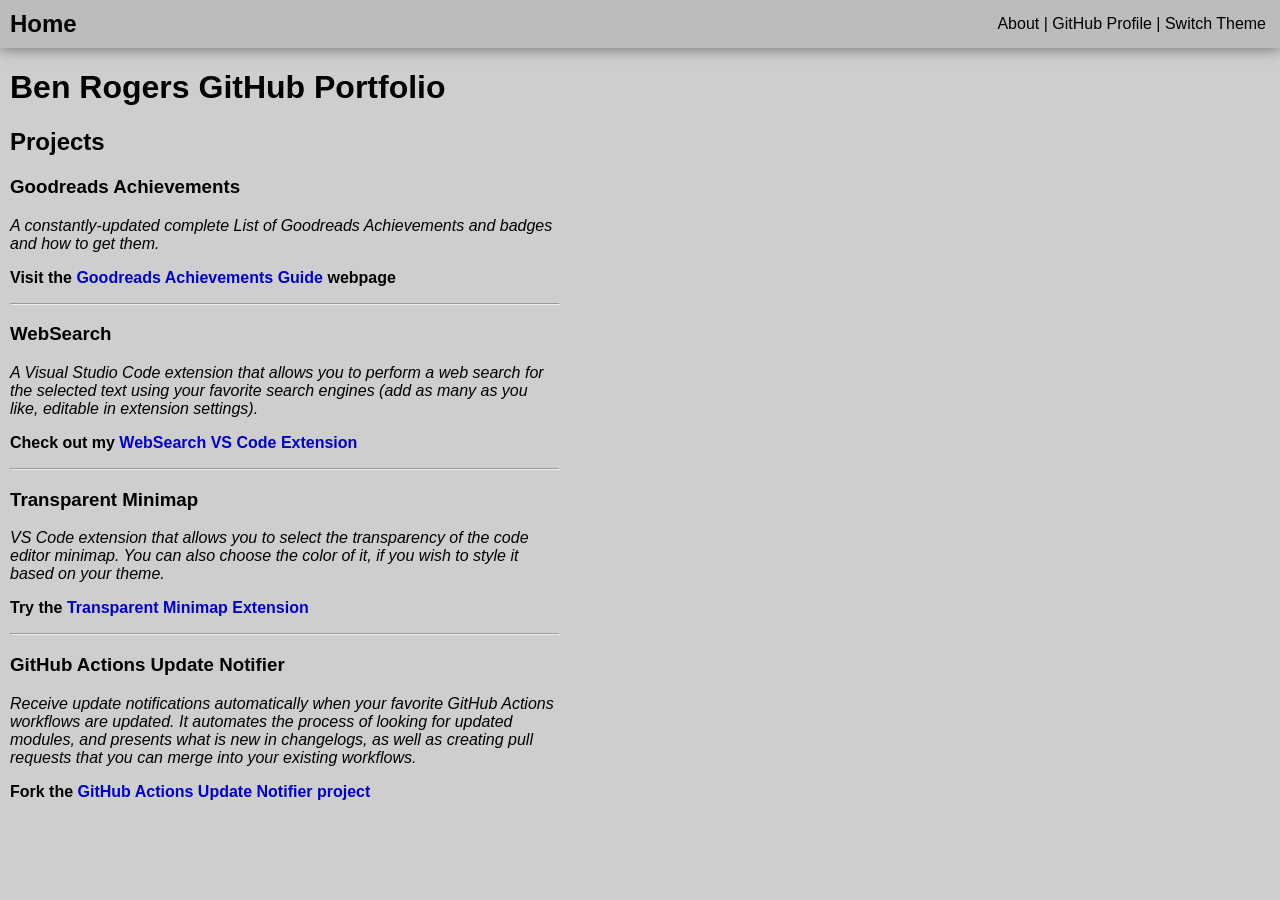
==== index.html @ d3966f2b "Update site lang from en-US to just en" ====
<!doctype html>
<html lang="en" dir="ltr">

<head>
    <!-- Global site tag (gtag.js) - Google Analytics -->
    <script async src="https://www.googletagmanager.com/gtag/js?id=G-RPYNVDE4ZT"></script>
    <script>
        window.dataLayer = window.dataLayer || [];
        function gtag() { dataLayer.push(arguments); }
        gtag('js', new Date());

        gtag('config', 'G-RPYNVDE4ZT');
    </script>
    <!-- Google Tag Manager -->
    <script>(function (w, d, s, l, i) {
            w[l] = w[l] || []; w[l].push({
                'gtm.start':
                    new Date().getTime(), event: 'gtm.js'
            }); var f = d.getElementsByTagName(s)[0],
                j = d.createElement(s), dl = l != 'dataLayer' ? '&l=' + l : ''; j.async = true; j.src =
                    'https://www.googletagmanager.com/gtm.js?id=' + i + dl; f.parentNode.insertBefore(j, f);
        })(window, document, 'script', 'dataLayer', 'GTM-M966N8M');</script>
    <meta charset="utf-8">
    <!-- End Google Tag Manager -->
    <meta name="viewport" content="width=device-width, initial-scale=1">
    <meta http-equiv="X-UA-Compatible" content="IE=edge">
    <link href="./css/main.css" rel="stylesheet">
    <title>Ben Rogers | GitHub Profile | Code Portfolio</title>
    <meta name="apple-mobile-web-app-title" content="BenRogersWPG Portfolio"/>
    <meta property="og:title" content="Ben Rogers | GitHub Profile | Code Portfolio" />
    <meta property="og:locale" content="en_US" />
    <meta name='robots' content='index, follow, max-image-preview:large, max-snippet:-1, max-video-preview:-1' />
    <meta name="author" content="Ben Rogers">
    <meta name="publisher" content="BenRogersWPG">
    <meta property="og:url" content="https://benrogerswpg.github.io/" />
    <meta property="og:site_name" content="Ben Rogers | GitHub Profile | Code Portfolio" />
    <meta property="og:image" content="https://benrogerswpg.github.io/Media/Misc/Social_Preview/Ben-Rogers-Portfolio-social_card.webp" />
    <meta property="og:type" content="website" />
    <meta name="twitter:card" content="summary_large_image" />
    <meta property="twitter:image" content="https://benrogerswpg.github.io/Media/Misc/Social_Preview/Ben-Rogers-Portfolio-social_card.webp" />
    <meta property="twitter:title" content="Ben Rogers | GitHub Profile | Code Portfolio" />
    <meta name="theme-color" content="#286400">
    <link rel="icon" type="image/png" sizes="96x96" href="Media/Favicon/favicon-96x96.png">
    <link rel="icon" type="image/png" sizes="192x192" href="Media/Favicon/favicon_192.png">
    <link rel="apple-touch-icon-precomposed" href="Media/Favicon/favicon_192.png" sizes="192x192">
    <link rel="msapplication-square48x48logo" href="Media/Favicon/favicon.png" sizes="48x48">
    <link rel="shortcut icon" href="/favicon.ico"/>
	<link rel="apple-touch-icon" sizes="180x180" href="Media/Favicon/apple-touch-icon.png" type="image/png"/>
    <meta name="description"
        content="Portfolio and playground of web code with the focus on SEO, accessibility, and page speed by Ben Rogers. Still a work in progress, so feedback is welcomed!" />
    <meta property="og:description" content="Portfolio and playground of web code with the focus on SEO, accessibility, and page speed by Ben Rogers. Still a work in progress, so feedback is welcomed!" />
    <link rel="canonical" href="https://benrogerswpg.github.io/" />
    <meta name="msvalidate.01" content="F50AF8FE0767A03073CE776807FBFB6A" />
    <script type="text/javascript">
    (function(c,l,a,r,i,t,y){
        c[a]=c[a]||function(){(c[a].q=c[a].q||[]).push(arguments)};
        t=l.createElement(r);t.async=1;t.src="https://www.clarity.ms/tag/"+i;
        y=l.getElementsByTagName(r)[0];y.parentNode.insertBefore(t,y);
    })(window, document, "clarity", "script", "r4wdlkebno");
    </script>

</head>

<body header-desktop="fixed" header-mobile="auto" theme="light">
    <a class="skip-link" href="#main-content" title="Skip to main content" role="link">Skip to content</a>
    <!-- Google Tag Manager (noscript) -->
    <noscript><iframe src="https://www.googletagmanager.com/ns.html?id=GTM-M966N8M" height="0" width="0"
            style="display:none;visibility:hidden"></iframe></noscript>
    <!-- End Google Tag Manager (noscript) -->


        <nav class="header-container mobile" id="header-mobile">
            <ul>
                <div class="header-title">
                    <li><a href="/" title="Home"><span class="header-title-pre"></span>Home</a></li>
                </div>
            </ul>
            <label for='menu' tabindex="0" class="menu-icon">
                <svg class="open light" xmlns="http://www.w3.org/2000/svg" width="20px" height="20px" viewBox="0 0 24 24" fill="none">
                    <path d="M4 18L20 18" stroke="#000000" stroke-width="2" stroke-linecap="round"/>
                    <path d="M4 12L20 12" stroke="#000000" stroke-width="2" stroke-linecap="round"/>
                    <path d="M4 6L20 6" stroke="#000000" stroke-width="2" stroke-linecap="round"/>
                </svg>
                <svg class="open dark" xmlns="http://www.w3.org/2000/svg" width="20px" height="20px" viewBox="0 0 24 24" fill="none">
                    <path d="M4 18L20 18" stroke="#ffffff" stroke-width="2" stroke-linecap="round"/>
                    <path d="M4 12L20 12" stroke="#ffffff" stroke-width="2" stroke-linecap="round"/>
                    <path d="M4 6L20 6" stroke="#ffffff" stroke-width="2" stroke-linecap="round"/>
                </svg>
                <svg class="close light" xmlns="http://www.w3.org/2000/svg" width="20px" height="20px" viewBox="0 0 24 24" fill="none">
                    <path fill-rule="evenodd" clip-rule="evenodd" d="M19.207 6.207a1 1 0 0 0-1.414-1.414L12 10.586 6.207 4.793a1 1 0 0 0-1.414 1.414L10.586 12l-5.793 5.793a1 1 0 1 0 1.414 1.414L12 13.414l5.793 5.793a1 1 0 0 0 1.414-1.414L13.414 12l5.793-5.793z" fill="#000000"/>
                </svg>
                <svg class="close dark" xmlns="http://www.w3.org/2000/svg" width="20px" height="20px" viewBox="0 0 24 24" fill="none">
                    <path fill-rule="evenodd" clip-rule="evenodd" d="M19.207 6.207a1 1 0 0 0-1.414-1.414L12 10.586 6.207 4.793a1 1 0 0 0-1.414 1.414L10.586 12l-5.793 5.793a1 1 0 1 0 1.414 1.414L12 13.414l5.793 5.793a1 1 0 0 0 1.414-1.414L13.414 12l5.793-5.793z" fill="#ffffff"/>
                </svg>
            </label>
            <input id='menu' type='checkbox' />
            <ul class="menu-inner">
                <li><a title="About page" href="/about/"> About</a> </li>
                <li><a class="menu-item"
                href="https://github.com/BenRogersWPG" title="GitHub" rel="noopener noreferrer" target="_blank">
                    GitHub Profile</a></li>
                    <li><a href="#" onclick="lightDark(); return false;" class="menu-item theme-switch"
                title="Switch Theme">
                Switch Theme</a></li>
            </ul>
        </nav>

    <header class="desktop" id="header-desktop">
        <div class="header-wrapper">
            <div class="header-title">
                <a href="/" title="Home"><span class="header-title-pre"></span>Home</a>
            </div>
            <div class="menu">
                <div class="menu-inner"><a class="menu-item" title="About page" href="/about/"> About</a> | <a class="menu-item"
                        href="https://github.com/BenRogersWPG" title="GitHub" rel="noopener noreferrer"
                        target="_blank">GitHub Profile</a> | <a href="#" onclick="lightDark(); return false;"
                        class="menu-item theme-switch" title="Switch Theme">
                        Switch Theme
                    </a>
                </div>
            </div>
        </div>
    </header>
    <main id="main-content">
        <h1>Ben Rogers GitHub Portfolio</h1>
        <h2>Projects</h2>
        <h3>Goodreads Achievements</h3>
        <p><i>A constantly-updated complete List of Goodreads Achievements and badges and how to get them.</i></p><p>
        <strong>Visit the <a href="https://benrogerswpg.github.io/Goodreads-Achievements/" title="Goodreads Achievements">Goodreads Achievements Guide</a> webpage</strong></p>
        <hr>
        <h3>WebSearch</h3>
        <p><i>A Visual Studio Code extension that allows you to perform a web search for the selected text using your favorite search engines (add as many as you like, editable in extension settings).</i></p><p>
        <strong>Check out my <a href="https://github.com/BenRogersWPG/WebSearch" title="WebSearch">WebSearch VS Code Extension</a></strong></p>
        <hr>
        <h3>Transparent Minimap</h3>
        <p><i>VS Code extension that allows you to select the transparency of the code editor minimap. You can also choose the color of it, if you wish to style it based on your theme.</i></p><p>
        <strong>Try the <a href="https://github.com/BenRogersWPG/VSCode-Transparent-Minimap" title="Transparent Minimap">Transparent Minimap Extension</a></strong></p>
        <hr>
        <h3>GitHub Actions Update Notifier</h3>
        <p><i>Receive update notifications automatically when your favorite GitHub Actions workflows are updated. It automates the process of looking for updated modules, and presents what is new in changelogs, as well as creating pull requests that you can merge into your existing workflows.</i></p><p>
        <strong>Fork the <a href="https://github.com/BenRogersWPG/Github-Actions-Update-Notifier" title="GitHub Actions Update Notifier">GitHub Actions Update Notifier project</a></strong></p>
    </main>


    <script>
        function lightDark() {
            const body = document.body;
            const currentTheme = body.getAttribute("theme");
            const newTheme = currentTheme === "dark" ? "light" : "dark";
            body.setAttribute("theme", newTheme);
            localStorage.setItem("theme", newTheme);
        }

        // Load saved theme on page load
        document.addEventListener("DOMContentLoaded", function () {
            const savedTheme = localStorage.getItem("theme") || "light";
            document.body.setAttribute("theme", savedTheme);
        });
    </script>
</body>
</html>
---- css/main.css ----
/*:root {
  color-scheme: light dark;
}

body {
  color: light-dark(#000000, #cecece);
  background-color: light-dark(#cecece, #000000);
}*/


html,
main {
  width: 100%;
}

body {
  font-size: 16px;
  margin-left: 0px;
  margin-right: 0px;
  margin-top: 0px;
  font-family: 'Myriad Pro', Calibri, Helvetica, Arial, sans-serif;
}

.header-title {
  font-size: 1.5rem;
}


header.desktop,
header.mobile {
  width: calc(100% - 14px);
}

[theme=light] [role="link"]:focus {
  cursor: pointer;
  text-decoration: underline;
  color: #fff;
  background-color: #000;
}

[theme=dark] [role="link"]:focus {
  cursor: pointer;
  text-decoration: underline;
  color: #000;
  background-color: #fff;
}


a.skip-link {
  position: absolute;
  left: 50%;
  top: 0;
  transform: translateX(-50%);
  padding: 8px 16px;
  text-decoration: none;
  font-weight: bold;
  z-index: 1000;

  /* Hide visually but keep accessible */
  width: 1px;
  height: 1px;
  overflow: hidden;
  clip: rect(0 0 0 0);
  white-space: nowrap;
  border: 0;
}

a.skip-link:focus {
  width: auto;
  height: auto;
  clip: auto;
  overflow: visible;
  white-space: normal;
  border: 2px solid #fff;
  border-radius: #000;
  box-shadow: 0 0 5px rgba(0, 0, 0, 0.3);
  color: #fff;
  background-color: #000;
}


img {
  border: 0;
  box-shadow: none;
  -webkit-box-shadow: none;
}

body[theme=dark] {
  color: #cecece;
  background-color: #000000;
}

body[theme=light] {
  color: #000000;
  background-color: #cecece;
}

[theme=light] a {
  color: #0000cc;
}

[theme=dark] a {
  color: #8F8FFF;
}

[theme=light] a:visited {
  color: #590094;
}

[theme=dark] a:visited {
  color: #B47EE7;
}

a {
  text-decoration: none;
}

a:hover {
  text-decoration: underline;
}

header-desktop .menu-item {

  margin: 0.5rem;
}


.menu-inner,
#menu-mobile {
  float: right;
  /*display: inline-flex;*/
  align-items: stretch;
  /*align-items: center;*/
  /*margin-right:3%;*/
}

#header-mobile>div>div.header-wrapper {
  float: left;
}

[theme=light] a.menu-item,
[theme=light] .header-title a,
[theme=light] .menu-item>i {
  color: #000000;
}


.header-wrapper {
  justify-content: space-between;
  display: flex;
}

.header-title {
  font-weight: 700;
}

/* Hamburger Menu Code: */
svg {
  padding-top: 15px;
}

img.profile-image {
  max-width: 100%;
  height: 200px;
  width: 200px;
  float: right;
  padding-left: 10px;
  padding-bottom: 10px;
}

nav ul {
  list-style-type: none;
}

nav ul.menu-inner li {

  margin: 0.3em 1em;
}

nav ul li {
  display: inline-flex;
}


nav input[type='checkbox'],
nav label {
  display: none;
}

[theme=dark] svg.light {
  display: none;
}

[theme=light] svg.dark {
  display: none;
}

nav.header-container ul {
  margin-block-start: -0.2em;
  margin-block-end: 0em;
  padding-inline-start: 0em;
}


.menu-icon {
  position: relative;
  width: 20px;
  height: 20px;
  display: inline-block;
  /*cursor: pointer;*/
}

.menu-icon svg {
  position: absolute;
  top: 0;
  left: 0;
  width: 100%;
  height: 100%;
  transition: opacity 0.7s ease;
}

.menu-icon .open {
  opacity: 1;
}

.menu-icon .close {
  opacity: 0;
}

.header-container:has(#menu:checked) .menu-icon .open {
  opacity: 0;
}

.header-container:has(#menu:checked) .menu-icon .close {
  opacity: 1;
}


header.desktop div.menu div.menu-inner {
  padding-right: 10px;
}


[theme=light] textarea,
[theme=light] input,
[theme=light] button {
  background-color: #e6e6e6;
  color: #353535;
}

[theme=dark] textarea,
[theme=dark] input,
[theme=dark] button {
  color: #e6e6e6;
  background-color: #353535;
}

[theme=light] #breadcrumbs {
  box-shadow: 0 4px 10px rgb(135 135 135 / 38%)
}

[theme=dark] #breadcrumbs {
  box-shadow: 0 4px 10px 2px rgb(100 100 100 / 75%);
}

#breadcrumbs {
  font-size: 0.95rem;
  padding: 10px 15px;
  /*margin: 1rem auto;*/
  width: fit-content;
  border-radius: 8px;
  backdrop-filter: blur(6px);
  display: inline-flex;
  flex-wrap: nowrap;
  align-items: center;
  gap: 0.4em;
  white-space: nowrap;
}

#breadcrumbs span {
  display: inline;
}

#breadcrumbs a {
  text-decoration: none;
  transition: color 0.2s ease;
}

#breadcrumbs a:hover {
  text-decoration: underline;
}

#breadcrumbs .breadcrumb_last {
  font-weight: bold;
}

ul.social-media-list li {
  display: inline-block;
  margin-right: 10px;
  margin-bottom: 10px;
}






/* Base table styling */
table {
  width: 100%;
  border-collapse: collapse;
  margin-bottom: 1em;
}

/* Table borders */
table,
th,
td {
  border: 1px solid;
}

td,
th {
  padding: 10px;
}


body[theme="light"] table {
  border-color: #373737;
  ;
}

body[theme="light"] th {
  background-color: #373737;
  color: #fff;
}

body[theme="light"] td {
  background-color: #cecece;
  color: #000;
}



body[theme="dark"] table {
  border-color: #373737;
  ;
}

body[theme="dark"] th {
  background-color: #373737;
  color: #fff;
}

body[theme="dark"] td {
  background-color: #111;
  color: #cecece;
}

h3.cta {
  font-size: 24px;
}





h1,
h2,
h3,
h4,
h5,
h6 {
  font-family: 'Lucida Grande', 'Calibri', Helvetica, Arial, sans-serif;
}

header,
nav {
  position: sticky;
  top: 0;
  z-index: 100;
}


[theme=dark] header,
[theme=dark] nav {
  background-color: #0e0e0e;
  box-shadow: 0px 0px 1rem 0 rgb(81 81 81);
  /*-webkit-box-shadow: 0 0 0.5rem 0 rgb(200 200 200 / 10%);*/

}

[theme=light] header,
[theme=light] nav {
  background-color: #bcbcbc;
  box-shadow: 0px 0px 1rem 0 rgb(100 100 100);
  /*-webkit-box-shadow: 0 0 0.5rem 0 rgb(0 0 0 / 10%);*/
}

main {
  padding-bottom: 15px;
}

.form-group {
  margin-bottom: 1em;
}

label.contact-form {
  display: block;
  margin-bottom: 0.3em;
}


[theme=dark] h1,
[theme=dark] h2,
[theme=dark] h3,
[theme=dark] h4 {
  color: #d1d1d1;
}

[theme=light] h1,
[theme=light] h2,
[theme=light] h3,
[theme=light] h4 {
  color: #000000;
}

header {
  height: 3rem;
  line-height: 3rem;
  padding-left: 10px;
  margin-left: 0px;
  margin-right: 0px;
  padding-right: 4px;

}



[theme=dark] a.menu-item,
[theme=dark] .header-title a,
[theme=dark] .menu-item>i {
  color: #ffffff;
}

main {
  margin-left: 10px;
  margin-right: 10px;
  margin-top: 10px;
  width: 90%;
  max-width: 550px;
}


main.goodreads-achievements {
  max-width: 900px;
}

main.goodreads-achievements div[align="center"] {
  justify-self: center;
}

form input,
form textarea {
  width: 60%;
  max-width: 550px;
}

form textarea {
  height: 60px;
}

#header-mobile {
  display: none;
}


@media only screen and (max-width: 440px) {

  td,
  th {
    padding: 0px;
  }

}


@media only screen and (max-width: 380px) {
  #header-desktop {
    display: none;
  }

  #header-mobile {
    display: flex;
  }

  nav {
    flex-direction: row;
    flex-wrap: wrap;
    margin-left: 0;
    margin-right: 0;
  }


  .menu-inner {
    display: inline-flex;
  }

  nav {
    display: flex;
    justify-content: space-between;
  }

  /*
  [theme=dark] ul.menu-inner li {
    color: #ffffff;
  }

  [theme=dark] ul.menu-inner li:not(:last-child) {
    border-right: 1px solid #ffffff;
  }

  [theme=light] ul.menu-inner li {
    color: #000000;
  }

  [theme=light] ul.menu-inner li:not(:last-child) {
    border-right: 1px solid #000000;
  }*/

  nav ul {
    display: block;
  }

  nav ul:last-child {
    width: 100%;
    flex-basis: 100%;
  }

  nav ul li {
    margin-bottom: 0;
    width: 100%;
    text-align: left;
    padding: 0.5em;
  }

  input[type="checkbox"]:not(:checked)+ul {
    display: none;
  }

  nav label {
    text-align: right;
    display: block;
    padding: 0 11px 6px 20px;
  }

  td,
  th {
    padding: 2px;
  }

  div.table-wrapper table tbody tr td img {
    width: 40vw;
  }

}

@media only screen and (max-width: 300px) {
  .menu-inner {
    display: grid;
    justify-content: space-between;
    align-items: center;
    justify-items: center;
    margin-left: 2em;
  }

  img.profile-image {
    max-width: 100%;
    height: 50vw;
    width: auto;
  }

  td,
  th {
    padding: 0px;
  }

  div.table-wrapper table tbody tr td img {
    width: 23vw;
  }

}
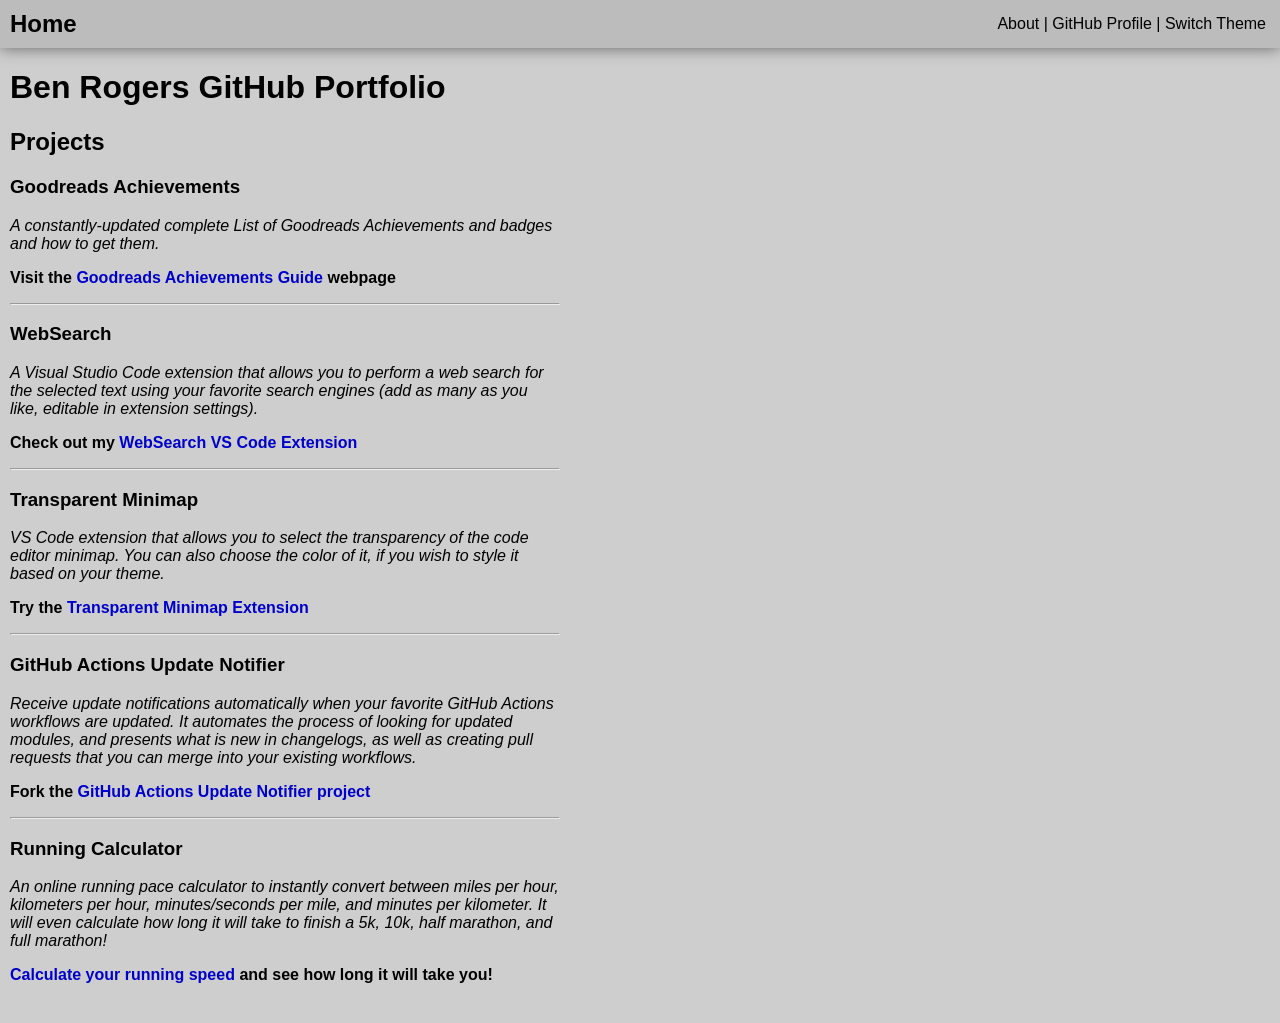
==== commit 45a0a19b: "Added Running Calculator to project page" ====
--- a/index.html
+++ b/index.html
@@ -26,37 +26,49 @@
     <meta http-equiv="X-UA-Compatible" content="IE=edge">
     <link href="./css/main.css" rel="stylesheet">
     <title>Ben Rogers | GitHub Profile | Code Portfolio</title>
-    <meta name="apple-mobile-web-app-title" content="BenRogersWPG Portfolio"/>
-    <meta property="og:title" content="Ben Rogers | GitHub Profile | Code Portfolio" />
-    <meta property="og:locale" content="en_US" />
-    <meta name='robots' content='index, follow, max-image-preview:large, max-snippet:-1, max-video-preview:-1' />
+    <meta name="apple-mobile-web-app-title" content="BenRogersWPG Portfolio">
+    <meta property="og:title" content="Ben Rogers | GitHub Profile | Code Portfolio">
+    <meta property="og:locale" content="en_US">
+    <meta name='robots' content='index, follow, max-image-preview:large, max-snippet:-1, max-video-preview:-1'>
     <meta name="author" content="Ben Rogers">
     <meta name="publisher" content="BenRogersWPG">
-    <meta property="og:url" content="https://benrogerswpg.github.io/" />
-    <meta property="og:site_name" content="Ben Rogers | GitHub Profile | Code Portfolio" />
-    <meta property="og:image" content="https://benrogerswpg.github.io/Media/Misc/Social_Preview/Ben-Rogers-Portfolio-social_card.webp" />
-    <meta property="og:type" content="website" />
-    <meta name="twitter:card" content="summary_large_image" />
-    <meta property="twitter:image" content="https://benrogerswpg.github.io/Media/Misc/Social_Preview/Ben-Rogers-Portfolio-social_card.webp" />
-    <meta property="twitter:title" content="Ben Rogers | GitHub Profile | Code Portfolio" />
+    <meta property="og:url" content="https://benrogerswpg.github.io/">
+    <meta property="og:site_name" content="Ben Rogers | GitHub Profile | Code Portfolio">
+    <meta property="og:image" content="https://benrogerswpg.github.io/Media/Misc/Social_Preview/Ben-Rogers-Portfolio-social_card.webp">
+    <meta property="og:type" content="website">
+    <meta name="twitter:card" content="summary_large_image">
+    <meta property="twitter:image" content="https://benrogerswpg.github.io/Media/Misc/Social_Preview/Ben-Rogers-Portfolio-social_card.webp">
+    <meta property="twitter:title" content="Ben Rogers | GitHub Profile | Code Portfolio">
     <meta name="theme-color" content="#286400">
     <link rel="icon" type="image/png" sizes="96x96" href="Media/Favicon/favicon-96x96.png">
     <link rel="icon" type="image/png" sizes="192x192" href="Media/Favicon/favicon_192.png">
     <link rel="apple-touch-icon-precomposed" href="Media/Favicon/favicon_192.png" sizes="192x192">
     <link rel="msapplication-square48x48logo" href="Media/Favicon/favicon.png" sizes="48x48">
-    <link rel="shortcut icon" href="/favicon.ico"/>
-	<link rel="apple-touch-icon" sizes="180x180" href="Media/Favicon/apple-touch-icon.png" type="image/png"/>
+    <link rel="shortcut icon" href="/favicon.ico">
+	<link rel="apple-touch-icon" sizes="180x180" href="Media/Favicon/apple-touch-icon.png" type="image/png">
     <meta name="description"
-        content="Portfolio and playground of web code with the focus on SEO, accessibility, and page speed by Ben Rogers. Still a work in progress, so feedback is welcomed!" />
-    <meta property="og:description" content="Portfolio and playground of web code with the focus on SEO, accessibility, and page speed by Ben Rogers. Still a work in progress, so feedback is welcomed!" />
-    <link rel="canonical" href="https://benrogerswpg.github.io/" />
-    <meta name="msvalidate.01" content="F50AF8FE0767A03073CE776807FBFB6A" />
-    <script type="text/javascript">
-    (function(c,l,a,r,i,t,y){
-        c[a]=c[a]||function(){(c[a].q=c[a].q||[]).push(arguments)};
-        t=l.createElement(r);t.async=1;t.src="https://www.clarity.ms/tag/"+i;
-        y=l.getElementsByTagName(r)[0];y.parentNode.insertBefore(t,y);
-    })(window, document, "clarity", "script", "r4wdlkebno");
+        content="Portfolio and playground of web code with the focus on SEO, accessibility, and page speed by Ben Rogers. Still a work in progress, so feedback is welcomed!">
+    <meta property="og:description" content="Portfolio and playground of web code with the focus on SEO, accessibility, and page speed by Ben Rogers. Still a work in progress, so feedback is welcomed!">
+    <link rel="canonical" href="https://benrogerswpg.github.io/">
+    <meta name="msvalidate.01" content="F50AF8FE0767A03073CE776807FBFB6A">
+    <script type="application/ld+json">
+    {
+        "@context": "https://schema.org",
+        "@graph": [
+            {
+                "@type": "BreadcrumbList",
+                "@id": "https://benrogerswpg.github.io/#breadcrumb",
+                "itemListElement": [
+                    {
+                        "@type": "ListItem",
+                        "position": 1,
+                        "name": "Ben Rogers Portfolio",
+                        "item": "https://benrogerswpg.github.io/"
+                    }
+                ]
+            }
+        ]
+    }
     </script>
 
 </head>
@@ -93,7 +105,7 @@
                     <path fill-rule="evenodd" clip-rule="evenodd" d="M19.207 6.207a1 1 0 0 0-1.414-1.414L12 10.586 6.207 4.793a1 1 0 0 0-1.414 1.414L10.586 12l-5.793 5.793a1 1 0 1 0 1.414 1.414L12 13.414l5.793 5.793a1 1 0 0 0 1.414-1.414L13.414 12l5.793-5.793z" fill="#ffffff"/>
                 </svg>
             </label>
-            <input id='menu' type='checkbox' />
+            <input id='menu' type='checkbox'>
             <ul class="menu-inner">
                 <li><a title="About page" href="/about/"> About</a> </li>
                 <li><a class="menu-item"
@@ -125,22 +137,25 @@
         <h1>Ben Rogers GitHub Portfolio</h1>
         <h2>Projects</h2>
         <h3>Goodreads Achievements</h3>
-        <p><i>A constantly-updated complete List of Goodreads Achievements and badges and how to get them.</i></p><p>
+        <p><em>A constantly-updated complete List of Goodreads Achievements and badges and how to get them.</em></p><p>
         <strong>Visit the <a href="https://benrogerswpg.github.io/Goodreads-Achievements/" title="Goodreads Achievements">Goodreads Achievements Guide</a> webpage</strong></p>
         <hr>
         <h3>WebSearch</h3>
-        <p><i>A Visual Studio Code extension that allows you to perform a web search for the selected text using your favorite search engines (add as many as you like, editable in extension settings).</i></p><p>
+        <p><em>A Visual Studio Code extension that allows you to perform a web search for the selected text using your favorite search engines (add as many as you like, editable in extension settings).</em></p><p>
         <strong>Check out my <a href="https://github.com/BenRogersWPG/WebSearch" title="WebSearch">WebSearch VS Code Extension</a></strong></p>
         <hr>
         <h3>Transparent Minimap</h3>
-        <p><i>VS Code extension that allows you to select the transparency of the code editor minimap. You can also choose the color of it, if you wish to style it based on your theme.</i></p><p>
+        <p><em>VS Code extension that allows you to select the transparency of the code editor minimap. You can also choose the color of it, if you wish to style it based on your theme.</em></p><p>
         <strong>Try the <a href="https://github.com/BenRogersWPG/VSCode-Transparent-Minimap" title="Transparent Minimap">Transparent Minimap Extension</a></strong></p>
         <hr>
         <h3>GitHub Actions Update Notifier</h3>
-        <p><i>Receive update notifications automatically when your favorite GitHub Actions workflows are updated. It automates the process of looking for updated modules, and presents what is new in changelogs, as well as creating pull requests that you can merge into your existing workflows.</i></p><p>
+        <p><em>Receive update notifications automatically when your favorite GitHub Actions workflows are updated. It automates the process of looking for updated modules, and presents what is new in changelogs, as well as creating pull requests that you can merge into your existing workflows.</em></p><p>
         <strong>Fork the <a href="https://github.com/BenRogersWPG/Github-Actions-Update-Notifier" title="GitHub Actions Update Notifier">GitHub Actions Update Notifier project</a></strong></p>
+        <hr>
+        <h3>Running Calculator</h3>
+        <p><em>An online running pace calculator to instantly convert between miles per hour, kilometers per hour, minutes/seconds per mile, and minutes per kilometer. It will even calculate how long it will take to finish a 5k, 10k, half marathon, and full marathon!</em></p><p>
+        <strong><a href="https://benrogerswpg.github.io/running-calculator" title="Running Calculator">Calculate your running speed</a> and see how long it will take you!</strong></p>
     </main>
-
 
     <script>
         function lightDark() {
--- a/css/main.css
+++ b/css/main.css
@@ -60,7 +60,8 @@
   width: 1px;
   height: 1px;
   overflow: hidden;
-  clip: rect(0 0 0 0);
+  /*clip: rect(0 0 0 0);*/
+  clip-path: inset(50%);
   white-space: nowrap;
   border: 0;
 }
@@ -68,11 +69,14 @@
 a.skip-link:focus {
   width: auto;
   height: auto;
-  clip: auto;
+  /*clip: auto;*/
+  clip-path: none;
   overflow: visible;
   white-space: normal;
   border: 2px solid #fff;
-  border-radius: #000;
+  /*border-radius: #000;*/
+  border-radius: 4px;
+  border-color: #000;
   box-shadow: 0 0 5px rgba(0, 0, 0, 0.3);
   color: #fff;
   background-color: #000;
@@ -260,30 +264,38 @@
 }
 
 [theme=dark] #breadcrumbs {
-  box-shadow: 0 4px 10px 2px rgb(100 100 100 / 75%);
+  box-shadow: 0 4px 10px rgb(100 100 100 / 75%);
 }
 
 #breadcrumbs {
   font-size: 0.95rem;
-  padding: 10px 15px;
+  padding: 10px 10px;
   /*margin: 1rem auto;*/
   width: fit-content;
   border-radius: 8px;
   backdrop-filter: blur(6px);
-  display: inline-flex;
+  /*display: inline-flex;*/
   flex-wrap: nowrap;
-  align-items: center;
-  gap: 0.4em;
+  /*align-items: center;*/
+  gap: 0.5em;
+  /*white-space: normal;*/
+  display: flex;
+  flex-wrap: nowrap;
+  overflow-x: auto;
   white-space: nowrap;
-}
-
-#breadcrumbs span {
+  -webkit-overflow-scrolling: touch;
+}
+
+/*#breadcrumbs span {
   display: inline;
-}
+  min-block-size: max-content;
+  text-align: center;
+}*/
 
 #breadcrumbs a {
   text-decoration: none;
   transition: color 0.2s ease;
+  white-space: nowrap;
 }
 
 #breadcrumbs a:hover {
@@ -384,7 +396,7 @@
 
 [theme=dark] header,
 [theme=dark] nav {
-  background-color: #0e0e0e;
+  background-color: #2f2f2f;
   box-shadow: 0px 0px 1rem 0 rgb(81 81 81);
   /*-webkit-box-shadow: 0 0 0.5rem 0 rgb(200 200 200 / 10%);*/
 
@@ -485,6 +497,12 @@
 }
 
 
+@media only screen and (max-width: 384px) {
+  #breadcrumbs {
+    white-space: normal;
+  }
+}
+
 @media only screen and (max-width: 380px) {
   #header-desktop {
     display: none;
@@ -589,4 +607,15 @@
     width: 23vw;
   }
 
+}
+
+@media only screen and (max-width: 270px) {
+  #breadcrumbs {
+    /*white-space: normal;*/
+    display: block;
+    flex-wrap: wrap;
+    overflow-x: auto;
+    white-space: wrap;
+
+  }
 }
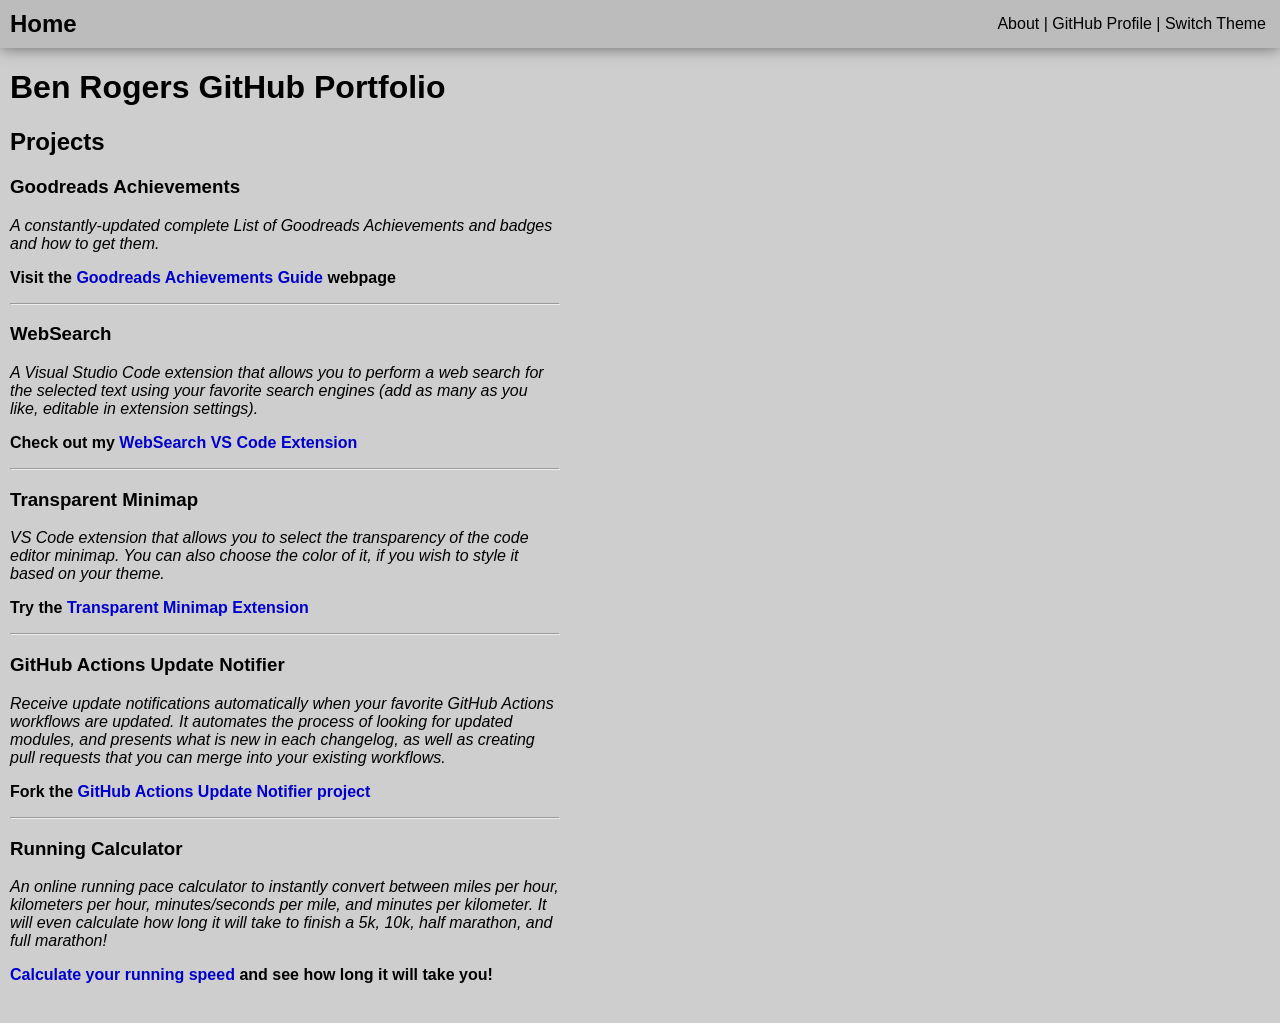
==== commit 82d453ec: "Clarify update notifications description in index.html Updated wording around the changelog" ====
--- a/index.html
+++ b/index.html
@@ -149,7 +149,7 @@
         <strong>Try the <a href="https://github.com/BenRogersWPG/VSCode-Transparent-Minimap" title="Transparent Minimap">Transparent Minimap Extension</a></strong></p>
         <hr>
         <h3>GitHub Actions Update Notifier</h3>
-        <p><em>Receive update notifications automatically when your favorite GitHub Actions workflows are updated. It automates the process of looking for updated modules, and presents what is new in changelogs, as well as creating pull requests that you can merge into your existing workflows.</em></p><p>
+        <p><em>Receive update notifications automatically when your favorite GitHub Actions workflows are updated. It automates the process of looking for updated modules, and presents what is new in each changelog, as well as creating pull requests that you can merge into your existing workflows.</em></p><p>
         <strong>Fork the <a href="https://github.com/BenRogersWPG/Github-Actions-Update-Notifier" title="GitHub Actions Update Notifier">GitHub Actions Update Notifier project</a></strong></p>
         <hr>
         <h3>Running Calculator</h3>
